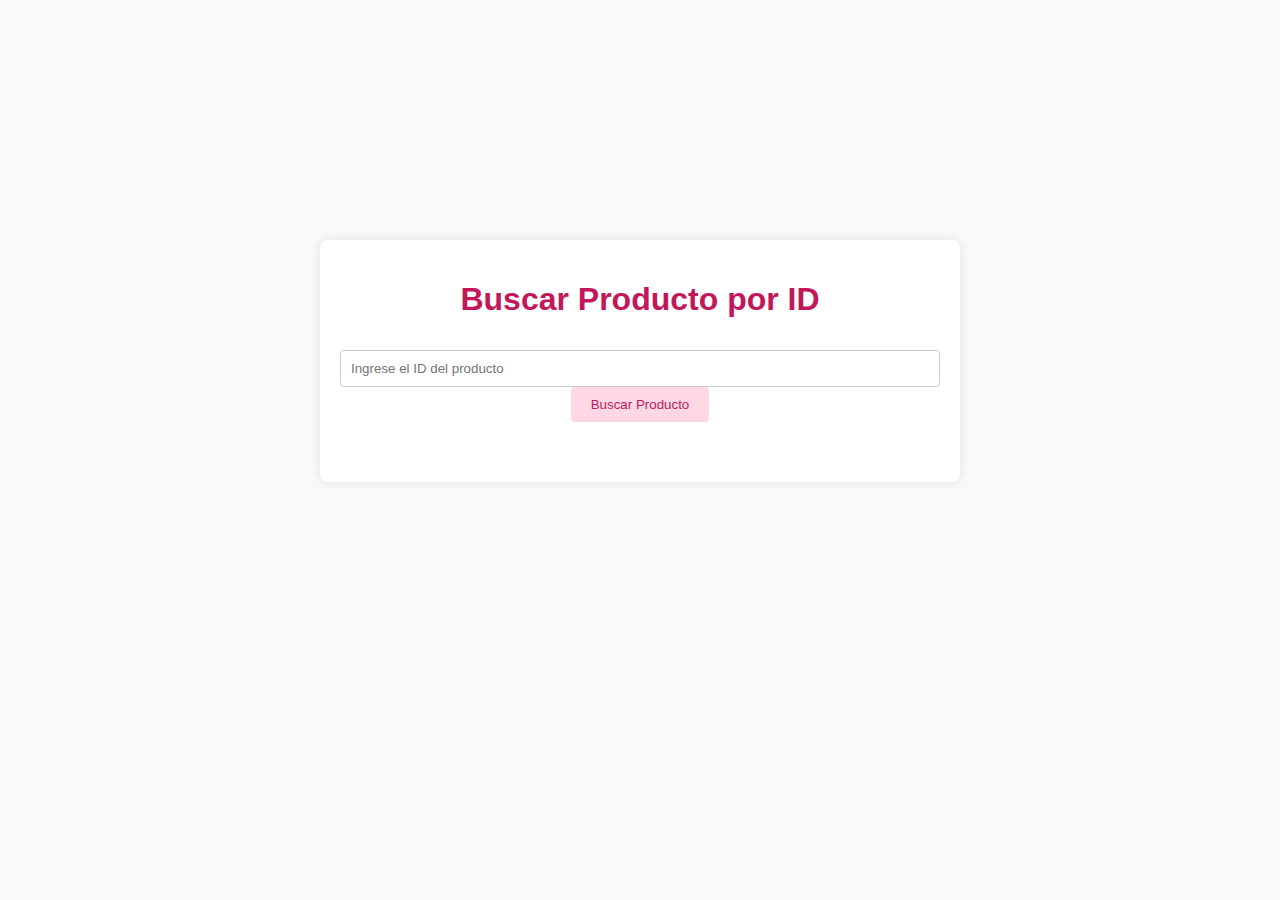
==== fit-femmev2/src/main/resources/static/producto.html @ e71ebbac "Se mete logo en la gestion de elemntos del front y se mejora estética en general" ====
<!DOCTYPE html>
<html lang="es">
<head>
    <meta charset="UTF-8">
    <meta name="viewport" content="width=device-width, initial-scale=1.0">
    <title>Buscar Producto por ID</title>
    <link rel="stylesheet" href="styles.css">
</head>
<body>
<div class="container">
    <h1>Buscar Producto por ID</h1>
    <input type="text" id="productId" placeholder="Ingrese el ID del producto">
    <button id="getProducto">Buscar Producto</button>
    <div id="resultado"></div>
</div>

<script src="script.js"></script>
</body>
</html>
---- fit-femmev2/src/main/resources/static/styles.css ----
body {
    font-family: Arial, sans-serif;
    background-color: #f9f9f9; /* Fondo pastel */
    margin: 0;
    padding: 0;
}

header {
    background-color: #fff; /* Blanco */
    padding: 40px 0 20px; /* Añadido relleno superior y reducido el inferior */
    text-align: center;
    position: fixed;
    top: 0;
    left: 0;
    right: 0;
    z-index: 1; /* Z-index más bajo que el del formulario */
}

header img {
    max-width: 200px; /* Ajusta el tamaño según sea necesario */
}

.container {
    max-width: 600px;
    margin: 240px auto 20px; /* Ajustado margen superior */
    padding: 20px;
    background-color: #fff; /* Blanco */
    border-radius: 8px;
    box-shadow: 0 0 10px rgba(0, 0, 0, 0.1);
    position: relative; /* Añadido posicionamiento relativo */
    z-index: 2; /* Z-index mayor que el del encabezado */
}

h1 {
    color: #c2185b; /* Rosa oscuro */
    text-align: center;
}

ul {
    list-style-type: none;
    padding: 0;
    margin: 0;
}

li {
    margin-bottom: 10px;
}

a {
    display: block;
    padding: 10px 20px;
    background-color: #ffd7e5; /* Rosa pastel */
    color: #c2185b; /* Rosa oscuro */
    text-decoration: none;
    border-radius: 4px;
    text-align: center;
    transition: background-color 0.3s;
}

a:hover {
    background-color: #fce4ec; /* Rosa claro */
}

button {
    display: block;
    margin: 0 auto;
    padding: 10px 20px;
    background-color: #ffd7e5; /* Rosa pastel */
    color: #c2185b; /* Rosa oscuro */
    border: none;
    border-radius: 4px;
    cursor: pointer;
    transition: background-color 0.3s;
}

button:hover {
    background-color: #fce4ec; /* Rosa claro */
}

input[type="text"] {
    width: 100%;
    padding: 10px;
    margin-top: 10px;
    border-radius: 4px;
    border: 1px solid #ccc;
    box-sizing: border-box;
    position: relative; /* Añadido posicionamiento relativo */
    z-index: 1; /* Z-index mayor que el del encabezado */
}

#resultado {
    margin-top: 20px;
    padding: 10px;
    background-color: #fff; /* Blanco */
    border-radius: 4px;
}

#resultado p {
    margin: 0;
}
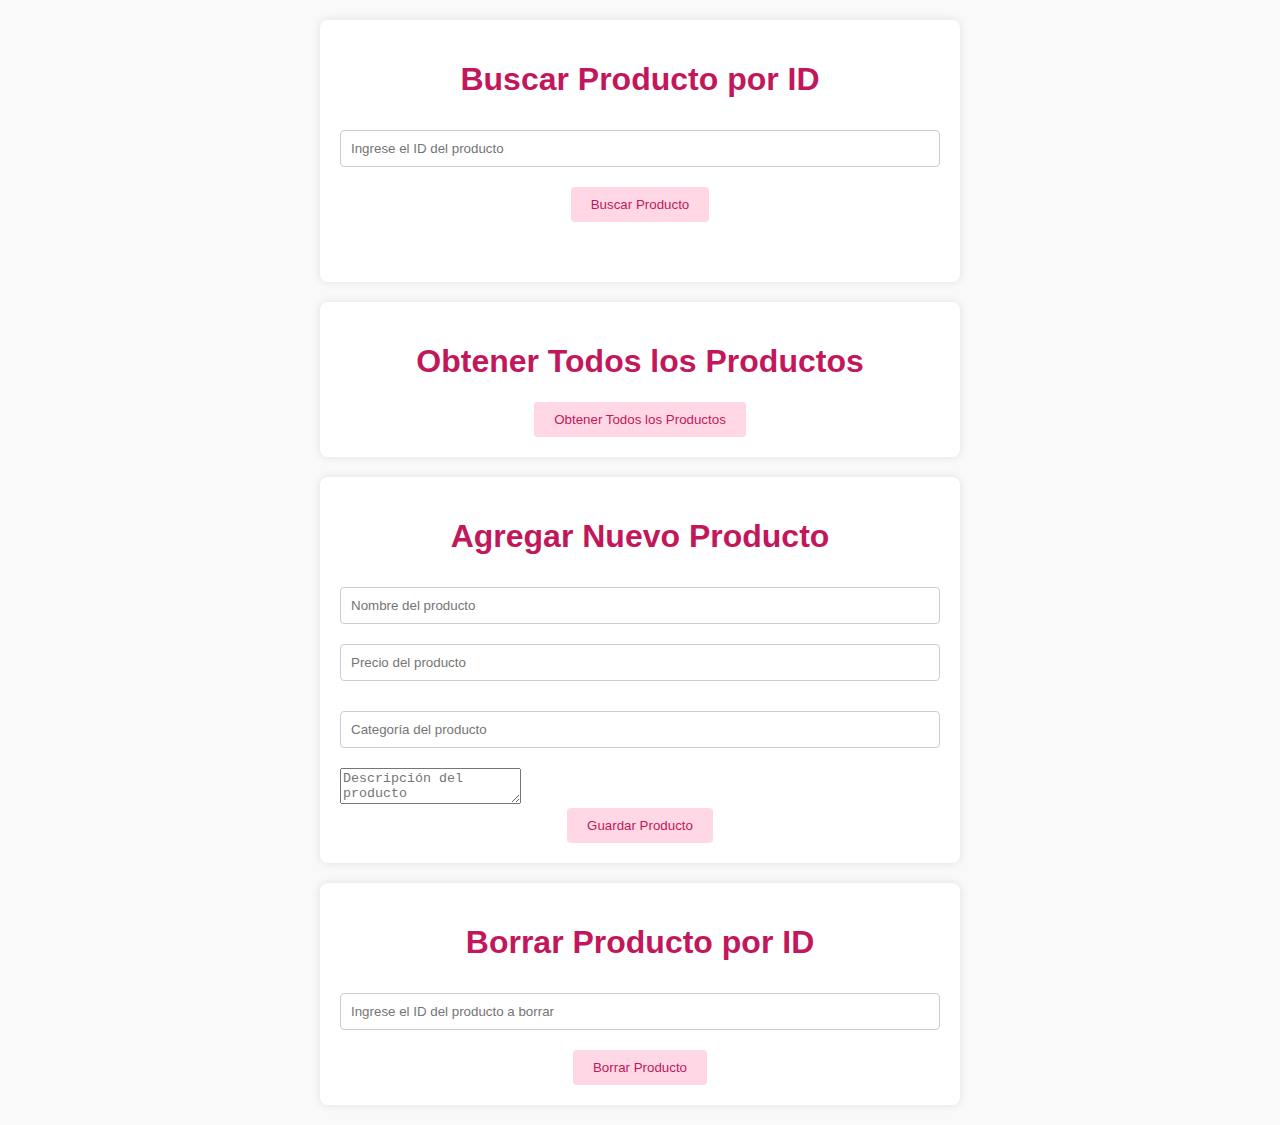
==== commit e4a4c107: "Se mejoran funcionalidades del front" ====
--- a/fit-femmev2/src/main/resources/static/producto.html
+++ b/fit-femmev2/src/main/resources/static/producto.html
@@ -3,7 +3,7 @@
 <head>
     <meta charset="UTF-8">
     <meta name="viewport" content="width=device-width, initial-scale=1.0">
-    <title>Buscar Producto por ID</title>
+    <title>Gestión de Productos</title>
     <link rel="stylesheet" href="styles.css">
 </head>
 <body>
@@ -14,6 +14,31 @@
     <div id="resultado"></div>
 </div>
 
+<div class="container">
+    <h1>Obtener Todos los Productos</h1>
+    <button id="getAllProductos">Obtener Todos los Productos</button>
+    <div id="resultadoAll"></div>
+    <button id="mostrarMas" style="display: none;">Mostrar Más</button> <!-- Botón "Mostrar Más" oculto inicialmente -->
+</div>
+
+<div class="container">
+    <h1>Agregar Nuevo Producto</h1>
+    <input type="text" id="productName" placeholder="Nombre del producto">
+    <input type="number" id="productPrice" placeholder="Precio del producto">
+    <input type="text" id="productCategory" placeholder="Categoría del producto">
+    <textarea id="productDescription" placeholder="Descripción del producto"></textarea>
+    <button id="saveProduct">Guardar Producto</button>
+    <div id="successMessage">¡Producto guardado exitosamente!</div>
+</div>
+
+<div class="container">
+    <h1>Borrar Producto por ID</h1>
+    <input type="text" id="productIdToDelete" placeholder="Ingrese el ID del producto a borrar">
+    <button id="deleteProduct">Borrar Producto</button>
+    <div id="deleteMessage"></div>
+</div>
+
+
 <script src="script.js"></script>
 </body>
 </html>
--- a/fit-femmev2/src/main/resources/static/styles.css
+++ b/fit-femmev2/src/main/resources/static/styles.css
@@ -1,3 +1,102 @@
+/* Estilo para el contenedor */
+.container {
+    max-width: 600px;
+    margin: 20px auto;
+    padding: 20px;
+    background-color: #fff; /* Fondo blanco */
+    border-radius: 8px;
+    box-shadow: 0 0 10px rgba(0, 0, 0, 0.1);
+}
+
+/* Estilo para el título */
+.container h1 {
+    color: #c2185b; /* Rosa oscuro */
+    text-align: center;
+}
+
+/* Estilo para los campos de entrada */
+input[type="text"], input[type="number"] {
+    width: 100%;
+    padding: 10px;
+    margin-bottom: 20px;
+    border-radius: 4px;
+    border: 1px solid #ccc;
+    box-sizing: border-box;
+}
+
+/* Estilo para el botón */
+button {
+    padding: 10px 20px;
+    background-color: #ffd7e5; /* Rosa pastel */
+    color: #c2185b; /* Rosa oscuro */
+    border: none;
+    border-radius: 4px;
+    cursor: pointer;
+    transition: background-color 0.3s;
+}
+
+button:hover {
+    background-color: #fce4ec; /* Rosa claro */
+}
+
+/* Estilo para el contenedor del mensaje de éxito */
+#successMessage {
+    margin-top: 20px;
+    padding: 10px;
+    background-color: #dcedc8; /* Verde claro */
+    border-radius: 4px;
+    display: none; /* Ocultar inicialmente */
+}
+
+.container {
+            max-width: 600px;
+            margin: 20px auto;
+            padding: 20px;
+            background-color: #fff; /* Fondo blanco */
+            border-radius: 8px;
+            box-shadow: 0 0 10px rgba(0, 0, 0, 0.1);
+        }
+
+        /* Estilo para el título */
+        .container h1 {
+            color: #c2185b; /* Rosa oscuro */
+            text-align: center;
+        }
+
+        /* Estilo para el campo de entrada de texto */
+        input[type="text"] {
+            width: 100%;
+            padding: 10px;
+            margin-bottom: 20px;
+            border-radius: 4px;
+            border: 1px solid #ccc;
+            box-sizing: border-box;
+        }
+
+        /* Estilo para el botón */
+        button {
+            padding: 10px 20px;
+            background-color: #ffd7e5; /* Rosa pastel */
+            color: #c2185b; /* Rosa oscuro */
+            border: none;
+            border-radius: 4px;
+            cursor: pointer;
+            transition: background-color 0.3s;
+        }
+
+        button:hover {
+            background-color: #fce4ec; /* Rosa claro */
+        }
+
+        /* Estilo para el contenedor del resultado */
+        #resultado {
+            margin-top: 20px;
+            padding: 10px;
+            background-color: #f9f9f9; /* Fondo pastel */
+            border-radius: 4px;
+        }
+
+/* Estilos generales */
 body {
     font-family: Arial, sans-serif;
     background-color: #f9f9f9; /* Fondo pastel */
@@ -5,30 +104,13 @@
     padding: 0;
 }
 
-header {
-    background-color: #fff; /* Blanco */
-    padding: 40px 0 20px; /* Añadido relleno superior y reducido el inferior */
-    text-align: center;
-    position: fixed;
-    top: 0;
-    left: 0;
-    right: 0;
-    z-index: 1; /* Z-index más bajo que el del formulario */
-}
-
-header img {
-    max-width: 200px; /* Ajusta el tamaño según sea necesario */
-}
-
 .container {
     max-width: 600px;
-    margin: 240px auto 20px; /* Ajustado margen superior */
+    margin: 20px auto;
     padding: 20px;
     background-color: #fff; /* Blanco */
     border-radius: 8px;
     box-shadow: 0 0 10px rgba(0, 0, 0, 0.1);
-    position: relative; /* Añadido posicionamiento relativo */
-    z-index: 2; /* Z-index mayor que el del encabezado */
 }
 
 h1 {
@@ -84,8 +166,6 @@
     border-radius: 4px;
     border: 1px solid #ccc;
     box-sizing: border-box;
-    position: relative; /* Añadido posicionamiento relativo */
-    z-index: 1; /* Z-index mayor que el del encabezado */
 }
 
 #resultado {
@@ -98,3 +178,15 @@
 #resultado p {
     margin: 0;
 }
+
+/* Estilos específicos para el encabezado */
+header {
+    background-color: #fff; /* Blanco */
+    padding: 20px; /* Ajusta el relleno según sea necesario */
+    text-align: center;
+    z-index: 100; /* Z-index mayor para que esté por encima del resto de elementos */
+}
+
+header img {
+    max-width: 200px; /* Ajusta el tamaño según sea necesario */
+}
